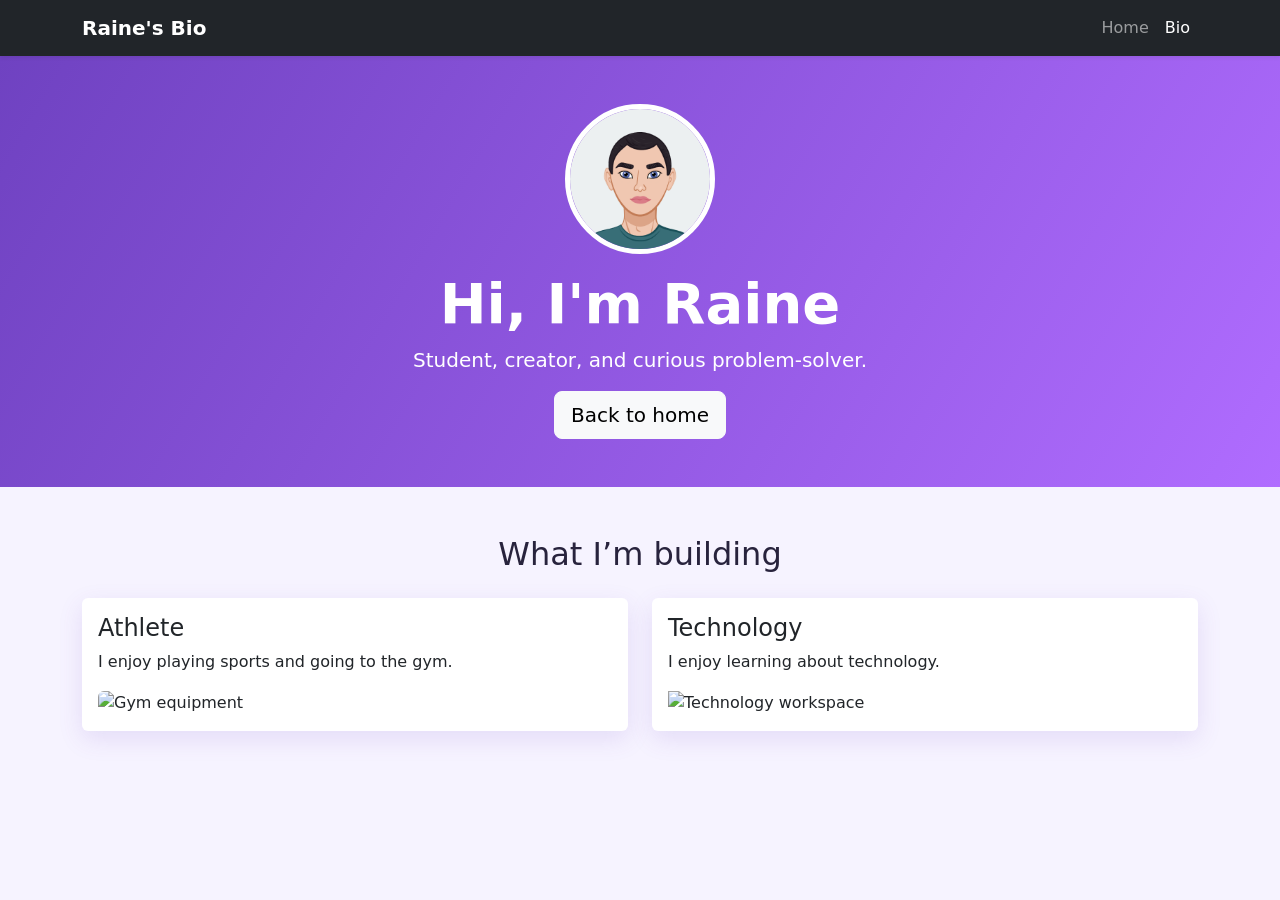
==== bio.html @ 44a41e51 "Add files via upload" ====
<!doctype html>
<html lang="en">
<head>
  <meta charset="utf-8">
  <meta name="viewport" content="width=device-width, initial-scale=1">
  <title>Raine's Bio</title>
  <link rel="icon" type="image/png" href="/favicon-96x96.png" sizes="96x96">
  <link rel="icon" type="image/svg+xml" href="/favicon.svg">
  <link rel="shortcut icon" href="/favicon.ico">
  <link rel="apple-touch-icon" sizes="180x180" href="/apple-touch-icon.png">
  <link rel="manifest" href="/site.webmanifest">
  <link href="https://cdn.jsdelivr.net/npm/bootstrap@5.3.3/dist/css/bootstrap.min.css" rel="stylesheet">
  <style>
    body { background: #f6f3ff; color: #28233d; }
    .hero { background: linear-gradient(120deg, #6f42c1, #b06cff); color: #fff; }
    .avatar { width: 150px; height: 150px; object-fit: cover; border: 5px solid #fff; }
    .card { border: 0; box-shadow: 0 8px 24px #6f42c122; }
    .gym { width: 100%; height: 220px; object-fit: cover; }
    .tech-image { width: 100%; height: 220px; object-fit: cover; }
  </style>
</head>
<body>
  <nav class="navbar navbar-expand-lg navbar-dark bg-dark shadow-sm">
    <div class="container">
      <span class="navbar-brand fw-bold">Raine's Bio</span>
      <button class="navbar-toggler" type="button" data-bs-toggle="collapse" data-bs-target="#mainNav" aria-controls="mainNav" aria-expanded="false" aria-label="Toggle navigation">
        <span class="navbar-toggler-icon"></span>
      </button>
      <div class="collapse navbar-collapse" id="mainNav">
        <ul class="navbar-nav ms-auto">
          <li class="nav-item"><a class="nav-link" href="index.html">Home</a></li>
          <li class="nav-item"><a class="nav-link active" aria-current="page" href="bio.html">Bio</a></li>
        </ul>
      </div>
    </div>
  </nav>

  <header class="hero py-5 text-center">
    <div class="container">
      <img class="rounded-circle avatar mb-3" src="AvatarMaker.png" alt="Raine's avatar">
      <h1 class="display-4 fw-bold">Hi, I'm Raine</h1>
      <p class="lead">Student, creator, and curious problem-solver.</p>
      <a class="btn btn-light btn-lg" href="index.html">Back to home</a>
    </div>
  </header>

  <main class="container py-5">
    <h2 class="text-center mb-4">What I’m building</h2>
    <div class="row g-4 justify-content-center">
      <div class="col-md-6">
        <article class="card h-100">
          <div class="card-body">
            <h3 class="h4">Athlete</h3>
            <p>I enjoy playing sports and going to the gym.</p>
            <img class="gym rounded" src="https://encrypted-tbn0.gstatic.com/images?q=tbn:ANd9GcTYwsvJJ1oqqNzK5dhg5XldLzrEhKgGijxDoPLcurrSYw&s=10" alt="Gym equipment">
          </div>
        </article>
      </div>
      <div class="col-md-6">
        <article class="card h-100">
          <div class="card-body">
            <h3 class="h4">Technology</h3>
            <p>I enjoy learning about technology.</p>
            <img class="tech-image" src="https://encrypted-tbn0.gstatic.com/images?q=tbn:ANd9GcSnzM6v3C-XPcOBMBFfWOPB-Y7tNTo5W2rgCNNApdbMMA&s=10" alt="Technology workspace">
          </div>
        </article>
      </div>
    </div>
  </main>

  <script src="https://cdn.jsdelivr.net/npm/bootstrap@5.3.3/dist/js/bootstrap.bundle.min.js"></script>
</body>
</html>
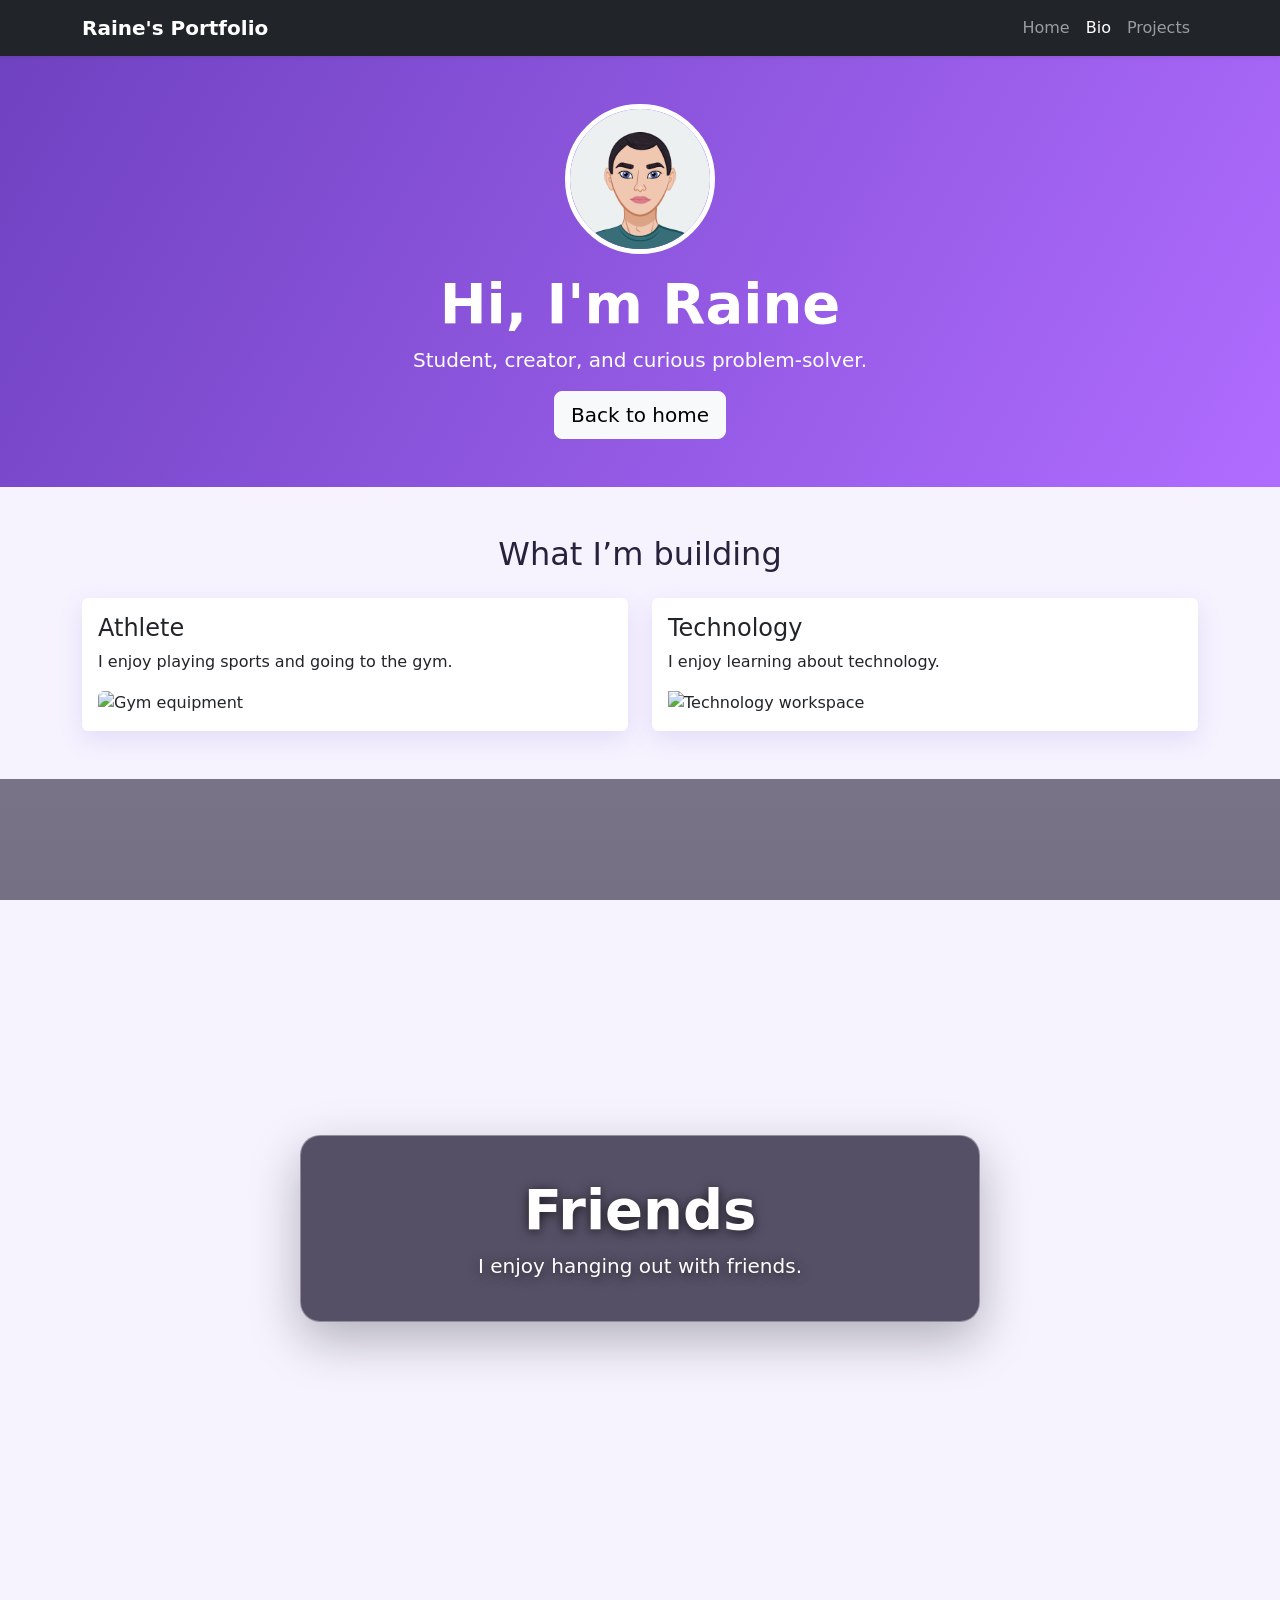
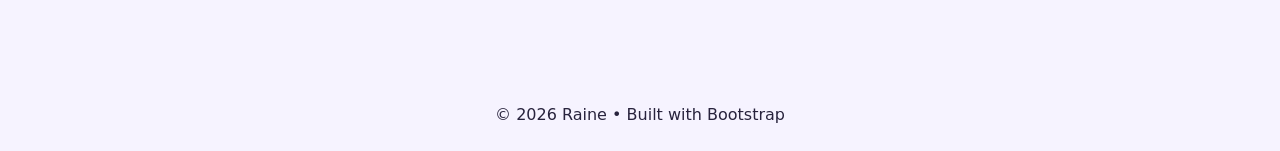
==== commit fef78b4e: "Add files via upload" ====
--- a/bio.html
+++ b/bio.html
@@ -10,19 +10,12 @@
   <link rel="apple-touch-icon" sizes="180x180" href="/apple-touch-icon.png">
   <link rel="manifest" href="/site.webmanifest">
   <link href="https://cdn.jsdelivr.net/npm/bootstrap@5.3.3/dist/css/bootstrap.min.css" rel="stylesheet">
-  <style>
-    body { background: #f6f3ff; color: #28233d; }
-    .hero { background: linear-gradient(120deg, #6f42c1, #b06cff); color: #fff; }
-    .avatar { width: 150px; height: 150px; object-fit: cover; border: 5px solid #fff; }
-    .card { border: 0; box-shadow: 0 8px 24px #6f42c122; }
-    .gym { width: 100%; height: 220px; object-fit: cover; }
-    .tech-image { width: 100%; height: 220px; object-fit: cover; }
-  </style>
+  <link rel="stylesheet" href="style.css">
 </head>
 <body>
   <nav class="navbar navbar-expand-lg navbar-dark bg-dark shadow-sm">
     <div class="container">
-      <span class="navbar-brand fw-bold">Raine's Bio</span>
+      <a class="navbar-brand fw-bold" href="index.html">Raine's Portfolio</a>
       <button class="navbar-toggler" type="button" data-bs-toggle="collapse" data-bs-target="#mainNav" aria-controls="mainNav" aria-expanded="false" aria-label="Toggle navigation">
         <span class="navbar-toggler-icon"></span>
       </button>
@@ -30,6 +23,7 @@
         <ul class="navbar-nav ms-auto">
           <li class="nav-item"><a class="nav-link" href="index.html">Home</a></li>
           <li class="nav-item"><a class="nav-link active" aria-current="page" href="bio.html">Bio</a></li>
+          <li class="nav-item"><a class="nav-link" href="index.html#projects">Projects</a></li>
         </ul>
       </div>
     </div>
@@ -68,6 +62,16 @@
     </div>
   </main>
 
+  <section class="friends-parallax" aria-label="Friends">
+    <div class="friends-parallax-content">
+      <h2>Friends</h2>
+      <p class="lead mb-0">I enjoy hanging out with friends.</p>
+    </div>
+  </section>
+
+  <footer class="text-center py-4">
+    <p class="mb-0">© 2026 Raine • Built with Bootstrap</p>
+  </footer>
   <script src="https://cdn.jsdelivr.net/npm/bootstrap@5.3.3/dist/js/bootstrap.bundle.min.js"></script>
 </body>
 </html>
--- a/style.css
+++ b/style.css
@@ -0,0 +1,104 @@
+/* Shared portfolio styles */
+body {
+  background: #f6f3ff;
+  color: #28233d;
+}
+
+.hero {
+  background: linear-gradient(120deg, #6f42c1, #b06cff);
+  color: #fff;
+}
+
+.avatar {
+  width: 150px;
+  height: 150px;
+  object-fit: cover;
+  border: 5px solid #fff;
+}
+
+.card {
+  border: 0;
+  box-shadow: 0 8px 24px #6f42c122;
+}
+
+.gym,
+.tech-image {
+  width: 100%;
+  height: 220px;
+  object-fit: cover;
+}
+
+.navbar .nav-link:hover,
+.navbar .nav-link:focus {
+  color: #fff;
+}
+
+img:hover {
+  animation: wiggle 1s infinite;
+}
+
+@keyframes wiggle {
+  0%, 80%, 100% { transform: rotate(0deg); }
+  85% { transform: rotate(5deg); }
+  95% { transform: rotate(-5deg); }
+}
+
+/* Friends photo parallax */
+.friends-parallax {
+  position: relative;
+  min-height: 420px;
+  display: grid;
+  place-items: center;
+  overflow: hidden;
+  isolation: isolate;
+  color: #fff;
+  text-align: center;
+  background-image: linear-gradient(rgba(24, 17, 43, .48), rgba(24, 17, 43, .58)), url("https://encrypted-tbn0.gstatic.com/images?q=tbn:ANd9GcQMPWGjZWlm1a8tHtabDt3N8ZU-F59ikic8kPCho5_1Ew&s");
+  background-position: center;
+  background-size: cover;
+  background-attachment: fixed;
+}
+
+.friends-parallax-content {
+  max-width: 700px;
+  padding: 5rem 1.5rem;
+  text-shadow: 0 2px 12px rgba(0, 0, 0, .7);
+}
+
+.friends-parallax h2 {
+  font-size: clamp(2.25rem, 5vw, 3.5rem);
+  font-weight: 700;
+}
+
+@media (max-width: 767.98px), (prefers-reduced-motion: reduce) {
+  .friends-parallax {
+    background-attachment: scroll;
+  }
+}
+
+
+/* Make the parallax motion easy to see: the section scrolls over its fixed photo. */
+.friends-parallax {
+  min-height: 100vh;
+  background-attachment: fixed;
+}
+
+.friends-parallax-content {
+  width: min(90%, 680px);
+  padding: 2.5rem 3rem;
+  border: 1px solid rgba(255, 255, 255, .35);
+  border-radius: 1.25rem;
+  background: rgba(24, 17, 43, .72);
+  box-shadow: 0 18px 50px rgba(0, 0, 0, .28);
+  backdrop-filter: blur(5px);
+}
+
+@media (max-width: 767.98px), (prefers-reduced-motion: reduce) {
+  .friends-parallax {
+    min-height: 75vh;
+    background-attachment: scroll;
+  }
+  .friends-parallax-content {
+    padding: 2rem 1.5rem;
+  }
+}
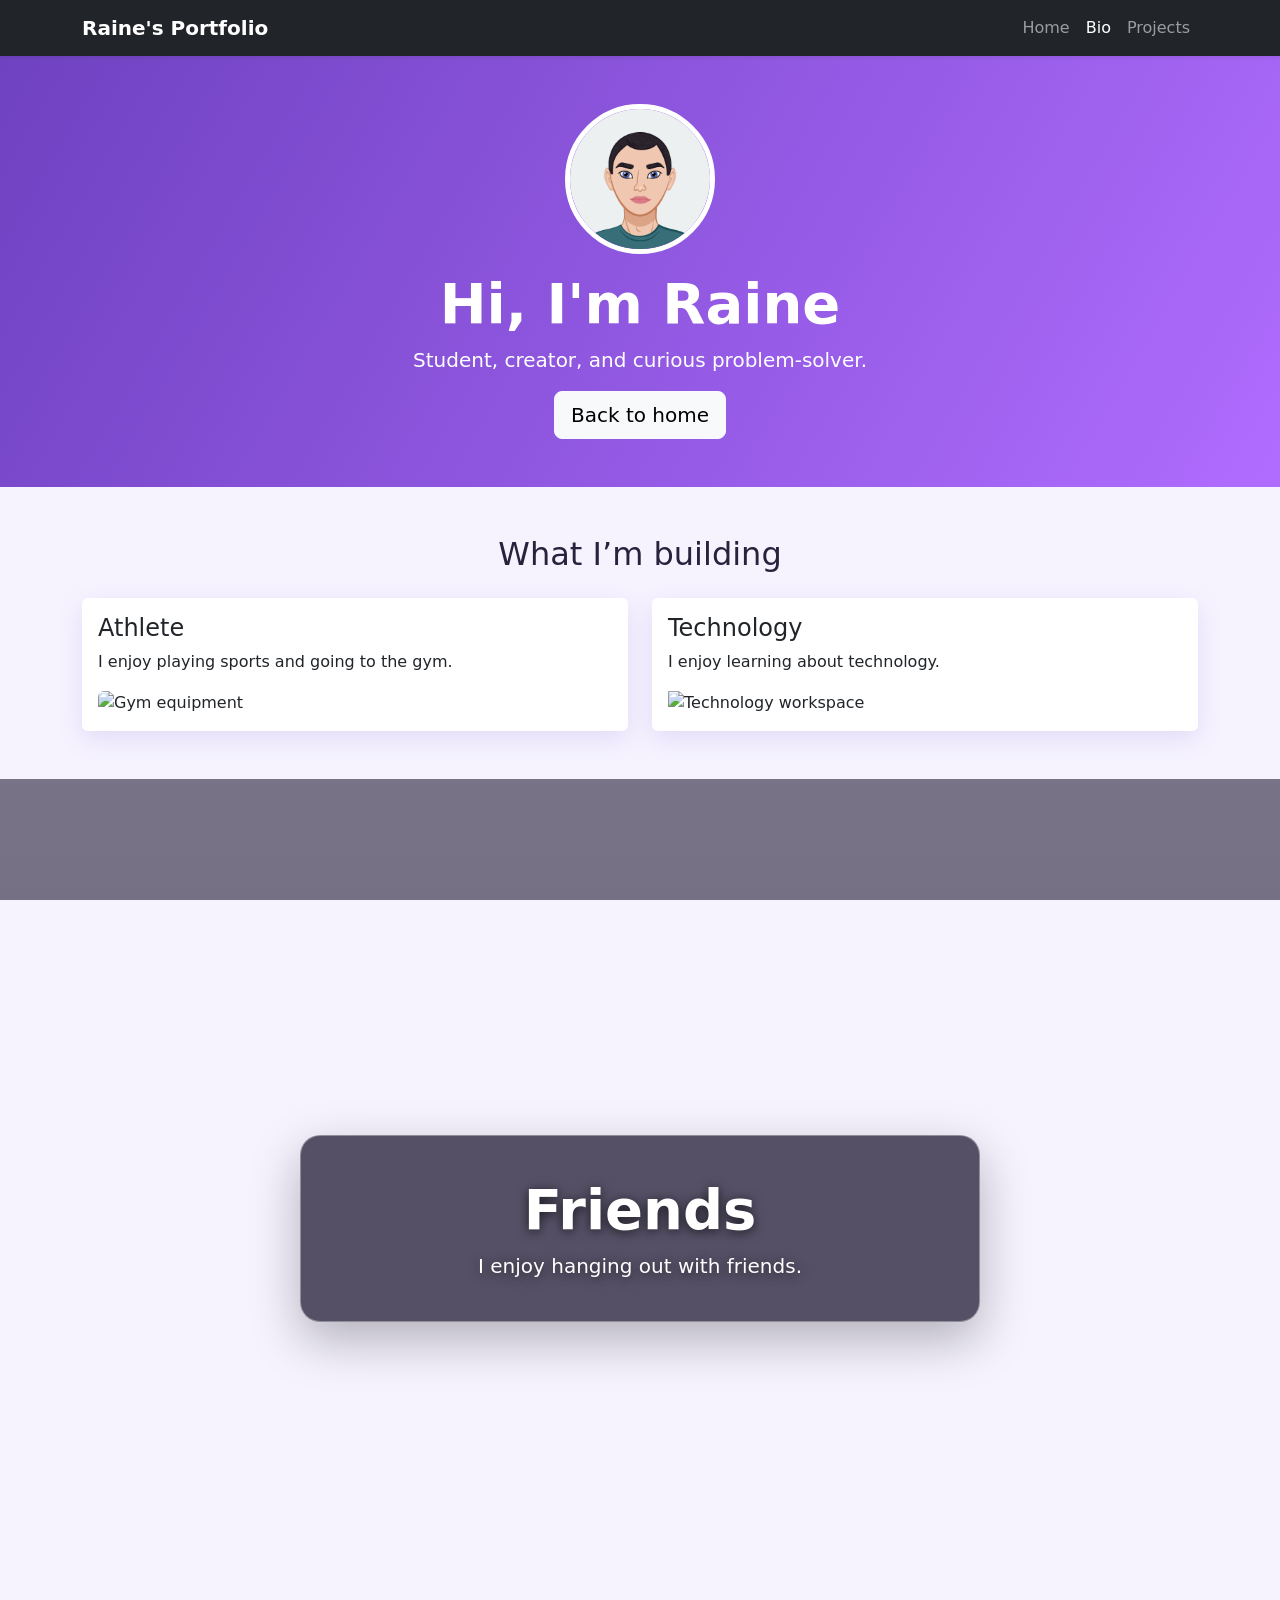
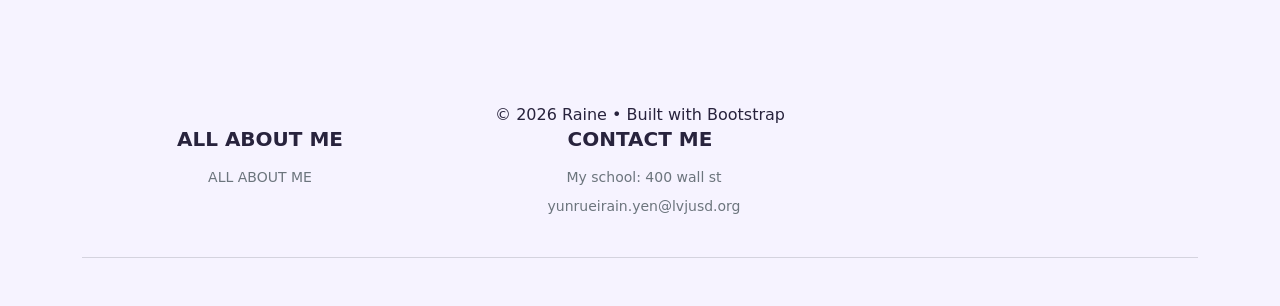
==== commit 85288097: "Add files via upload" ====
--- a/bio.html
+++ b/bio.html
@@ -71,7 +71,27 @@
 
   <footer class="text-center py-4">
     <p class="mb-0">© 2026 Raine • Built with Bootstrap</p>
+    <div class="container">
+        <div class="row g-4">
+          <!-- Column 1: About/Brand -->
+          <div class="col-md-4">
+            <h5 class="text-uppercase mb-3 fw-bold">ALL ABOUT ME</h5>
+            <p class="text-secondary small">ALL ABOUT ME</p>
+          </div>
+          <!-- Column 3: Contact Info -->
+          <div class="col-md-4">
+            <h5 class="text-uppercase mb-3 fw-bold">Contact Me</h5>
+            <ul class="list-unstyled text-secondary small">
+              <li class="mb-2"><i class="bi bi-geo-alt-fill me-2"></i><a class="text-secondary text-decoration-none" href="https://granadahigh.livermoreschools.org/">My school: 400 wall st</a></li>
+              <li class="mb-2"><i class="bi bi-envelope-fill me-2"></i><a href="mailto:yunrueirain.yen@lvjusd.org" class="text-secondary text-decoration-none">yunrueirain.yen@lvjusd.org</a></li>
+            </ul>
+          </div>
+        </div>
+        <hr class="text-secondary my-4">
+        <div class="text-center text-secondary small"></div>
+      </div>
   </footer>
   <script src="https://cdn.jsdelivr.net/npm/bootstrap@5.3.3/dist/js/bootstrap.bundle.min.js"></script>
+  
 </body>
 </html>
